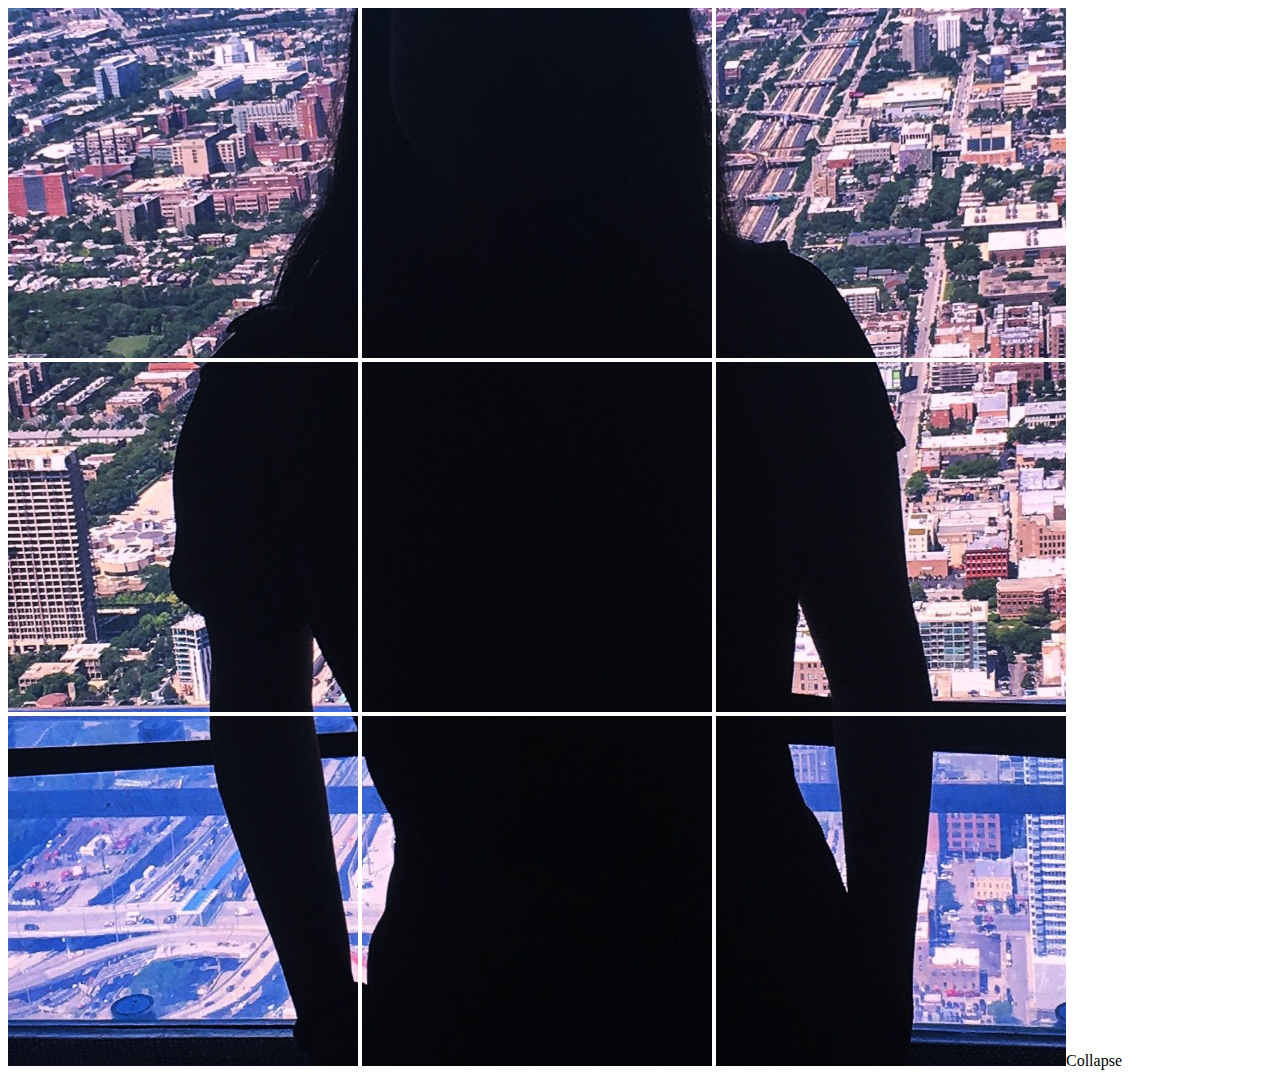
==== collage/Bhavya's collage.html @ af296ba5 "COLLAGE" ====
<html>
<head>
	<title>Collage</title>
</head>
<body style="background-color:white">

	<img src="9.jpg" height="350px">
	<img src="8.jpg" height="350px">
	<img src="7.jpg" height="350px">
	<img src="6.jpg" height="350px">
	<img src="5.jpg" height="350px">
	<img src="4.jpg" height="350px">
	<img src="3.jpg" height="350px">
	<img src="2.jpg" height="350px">
	<img src="1.jpg" height="350px">

​
</body>
</html>
Collapse
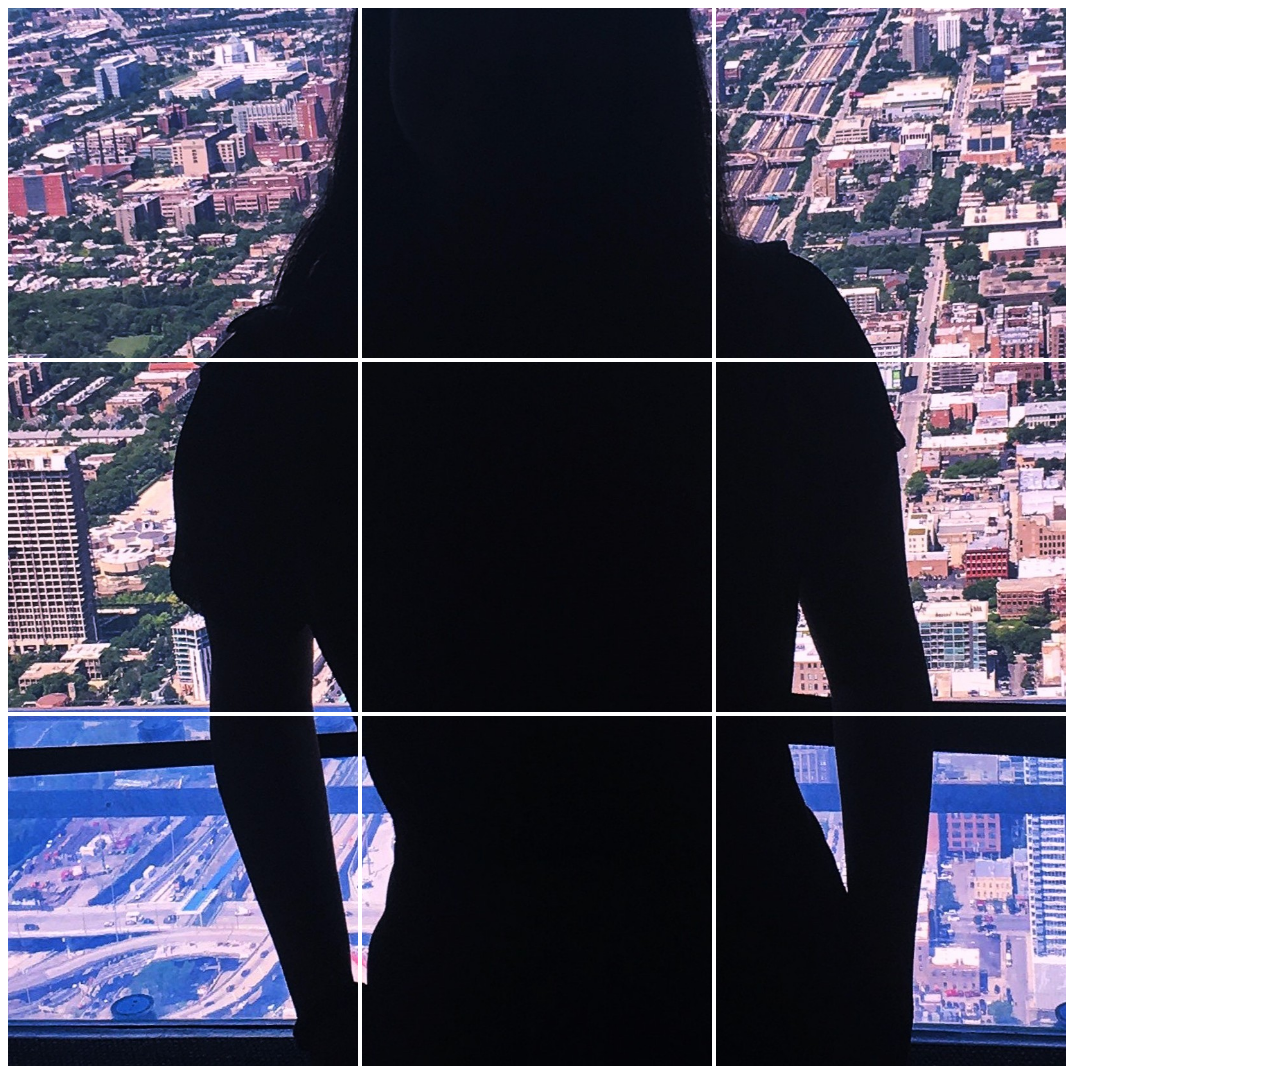
==== commit 347691bb: "new files" ====
--- a/collage/Bhavya's collage.html
+++ b/collage/Bhavya's collage.html
@@ -17,8 +17,8 @@
 ​
 </body>
 </html>
-Collapse
 
 
 
 
+
